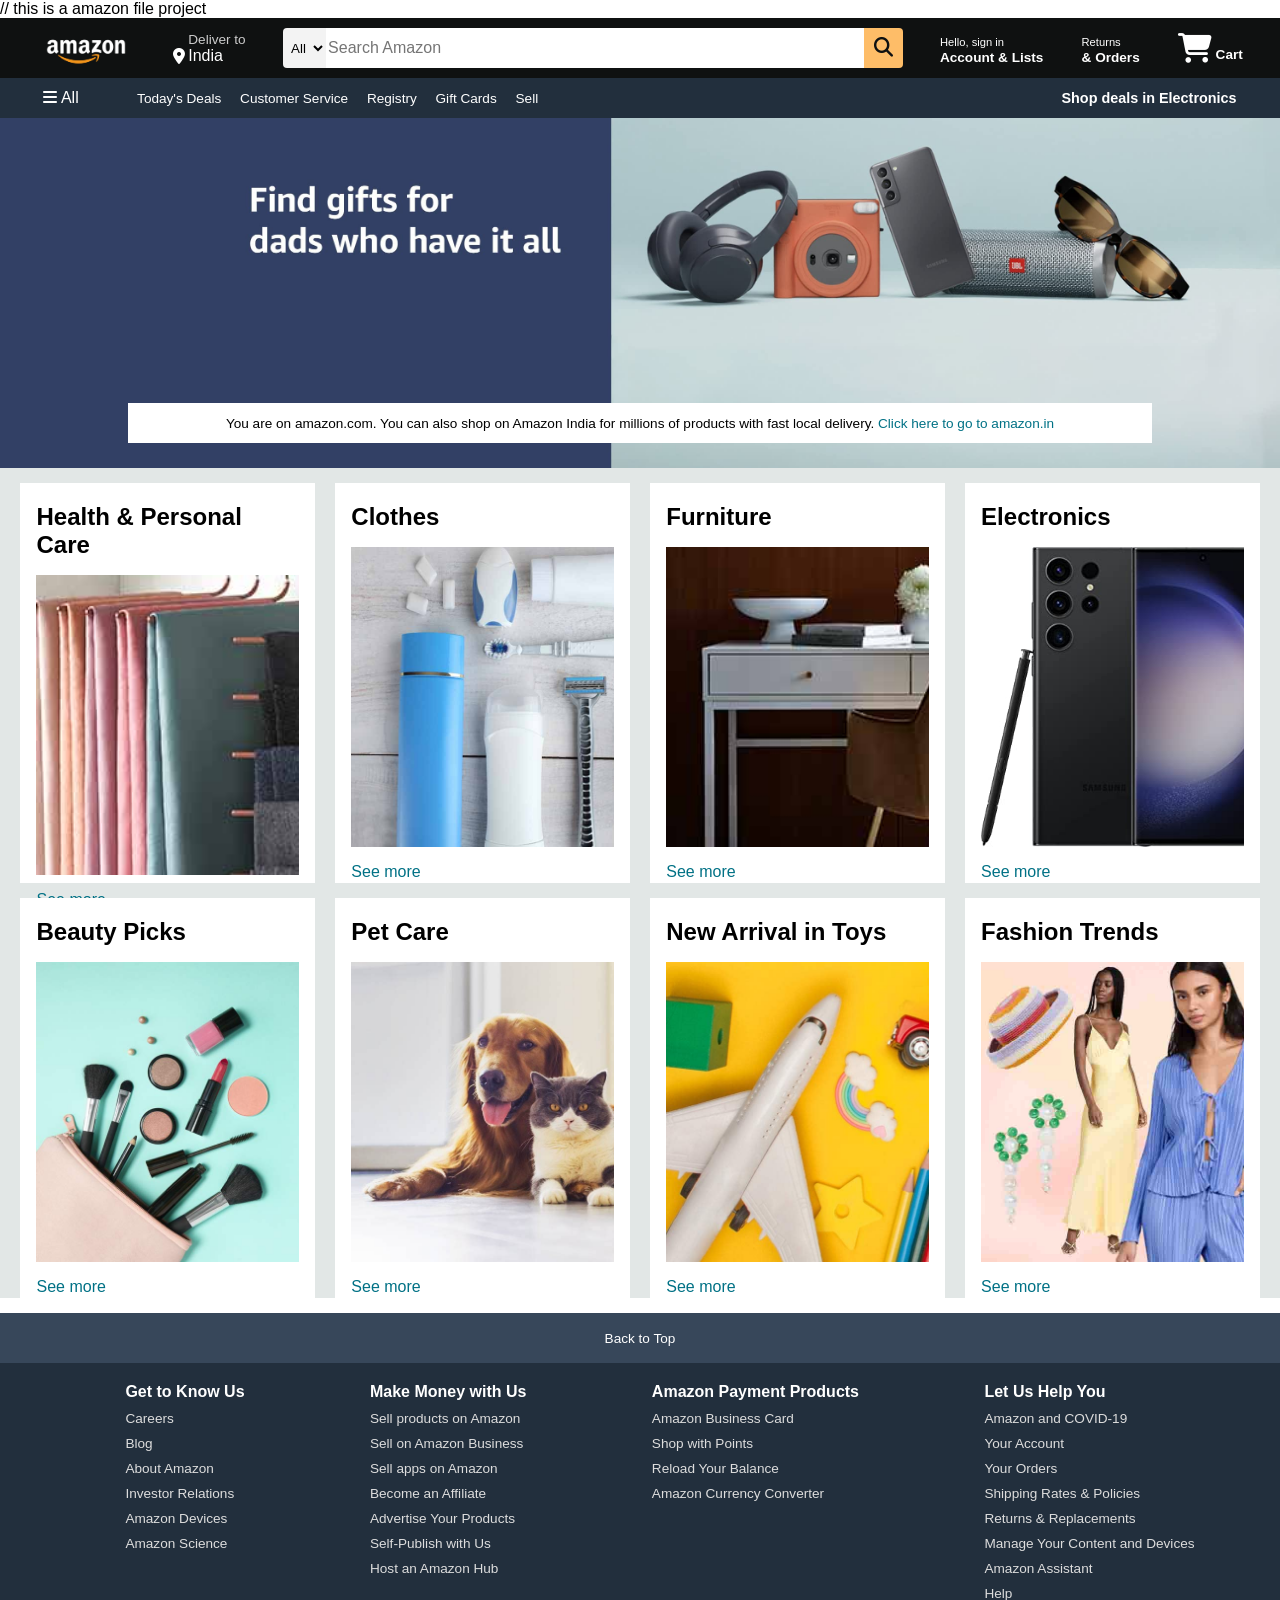
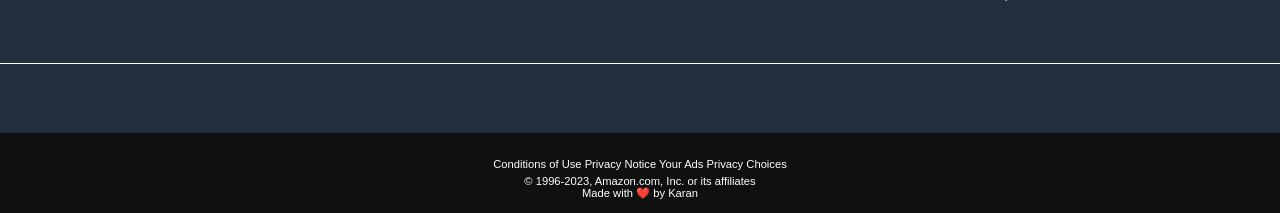
==== RepoClone/index.html @ 6e352149 "Small fix in Index.html" ====
<!DOCTYPE html>
<html lang="en">
<head>
    <meta charset="UTF-8">
    <meta name="viewport" content="width=device-width, initial-scale=1.0">
    <title>Amazon</title>
    <!-- Font Awesome CDN -->
     // this is a amazon file project
    <link rel="stylesheet" href="https://cdnjs.cloudflare.com/ajax/libs/font-awesome/6.4.0/css/all.min.css">
    <link rel="stylesheet" href="style.css">
</head>
<body>
    <header>
        <div class="navbar">
            <div class="nav-logo border">
                <div class="logo"></div>
            </div>

            <div class="nav-address border">
                <p class="add-first">Deliver to</p>
                <div class="add-icon">
                    <i class="fa-solid fa-location-dot"></i>
                    <p class="add-second">India</p>
                </div>
            </div>

            <div class="nav-search">
                <select class="search-select">
                    <option>All</option>
                </select>
                <input placeholder="Search Amazon" class="search-input">
                <div class="search-icon">
                    <i class="fa-solid fa-magnifying-glass"></i>
                </div>
            </div>

            <div class="nav-signin border">
                <p><span>Hello, sign in</span></p>
                <p class="nav-second">Account & Lists</p>
            </div>

            <div class="nav-return border">
                <p><span>Returns</span></p>
                <p class="nav-second">& Orders</p>
            </div>

            <div class="nav-cart border">
                <i class="fa-solid fa-cart-shopping"></i>
                Cart
            </div>
        </div>

        <div class="panel">
            <div class="panel-all">
                <i class="fa-solid fa-bars"></i>
                All
            </div>
            <div class="panel-ops">
                <p>Today's Deals</p>
                <p>Customer Service</p>
                <p>Registry</p>
                <p>Gift Cards</p>
                <p>Sell</p>
            </div>
            <div class="panel-deals">
                Shop deals in Electronics
            </div>
        </div>
    </header>

    <div class="hero-section">
        <div class="hero-msg">
            <p>You are on amazon.com. You can also shop on Amazon India for millions of products with fast local delivery. <a>Click here to go to amazon.in</a></p>
        </div>
    </div>

    <div class="shop-section">
        <div class="box1 box">
            <div class="box-content">
                <h2>Health & Personal Care</h2>
                <div class="box-img" style="background-image: url('box1_image.jpg');"></div>
                <p>See more</p>
            </div>
        </div>
        <div class="box2 box">
            <div class="box-content">
                <h2>Clothes</h2>
                <div class="box-img" style="background-image: url('box2_image.jpg');"></div>
                <p>See more</p>
            </div>
        </div>
        <div class="box3 box">
            <div class="box-content">
                <h2>Furniture</h2>
                <div class="box-img" style="background-image: url('box3_image.jpg');"></div>
                <p>See more</p>
            </div>
        </div>
        <div class="box4 box">
            <div class="box-content">
                <h2>Electronics</h2>
                <div class="box-img" style="background-image: url('box4_image.jpg');"></div>
                <p>See more</p>
            </div>
        </div>
        <div class="box5 box">
            <div class="box-content">
                <h2>Beauty Picks</h2>
                <div class="box-img" style="background-image: url('box5_image.jpg');"></div>
                <p>See more</p>
            </div>
        </div>
        <div class="box6 box">
            <div class="box-content">
                <h2>Pet Care</h2>
                <div class="box-img" style="background-image: url('box6_image.jpg');"></div>
                <p>See more</p>
            </div>
        </div>
        <div class="box7 box">
            <div class="box-content">
                <h2>New Arrival in Toys</h2>
                <div class="box-img" style="background-image: url('box7_image.jpg');"></div>
                <p>See more</p>
            </div>
        </div>
        <div class="box8 box">
            <div class="box-content">
                <h2>Fashion Trends</h2>
                <div class="box-img" style="background-image: url('box8_image.jpg');"></div>
                <p>See more</p>
            </div>
        </div>
    </div>

    <footer>
        <div class="foot-panel1">
            Back to Top
        </div>
        <div class="foot-panel2">
            <ul>
                <p>Get to Know Us</p>
                <a>Careers</a>
                <a>Blog</a>
                <a>About Amazon</a>
                <a>Investor Relations</a>
                <a>Amazon Devices</a>
                <a>Amazon Science</a>
            </ul>
            <ul>
                <p>Make Money with Us</p>
                <a>Sell products on Amazon</a>
                <a>Sell on Amazon Business</a>
                <a>Sell apps on Amazon</a>
                <a>Become an Affiliate</a>
                <a>Advertise Your Products</a>
                <a>Self-Publish with Us</a>
                <a>Host an Amazon Hub</a>
            </ul>
            <ul>
                <p>Amazon Payment Products</p>
                <a>Amazon Business Card</a>
                <a>Shop with Points</a>
                <a>Reload Your Balance</a>
                <a>Amazon Currency Converter</a>
            </ul>
            <ul>
                <p>Let Us Help You</p>
                <a>Amazon and COVID-19</a>
                <a>Your Account</a>
                <a>Your Orders</a>
                <a>Shipping Rates & Policies</a>
                <a>Returns & Replacements</a>
                <a>Manage Your Content and Devices</a>
                <a>Amazon Assistant</a>
                <a>Help</a>
            </ul>
        </div>
        <div class="foot-panel3">
            <div class="logo"></div>
        </div>
        <div class="foot-panel4">
            <div class="pages">
                <a>Conditions of Use</a>
                <a>Privacy Notice</a>
                <a>Your Ads Privacy Choices</a>
            </div>
            <div class="copyright">
                © 1996-2023, Amazon.com, Inc. or its affiliates
                <div>Made with ❤️ by Karan</div>
            </div>
        </div>
    </footer>
</body>
</html>
---- RepoClone/style.css ----
* {
    margin: 0;
    font-family: Arial;
    box-sizing: border-box; 
}

/* Navbar Styling */
.navbar {
    height: 60px;
    background-color: #0f1111;
    color: white;
    display: flex;
    align-items: center;
    justify-content: space-evenly;
}

.nav-logo {
    height: 50px;
    width: 100px;
}

.logo {
    background-image: url("amazon_logo.png");
    background-size: cover;
    height: 50px;
    width: 100%;
}

.border {
    border: 1.5px solid transparent; 
}

.border:hover {
    border: 1.5px solid white;
}

/* Address Box */
.add-first {
    color: #cccccc;
    font-size: 0.85rem;
    margin-left: 15px;
}

.add-second {
    font-size: 1rem;
    margin-left: 3px;
}

.add-icon {
    display: flex;
    align-items: center;
}

/* Search Bar Styling */
.nav-search {
    display: flex;
    justify-content: space-evenly;
    width: 620px;
    height: 40px;
    border-radius: 4px;
}

.nav-search:hover {
    border: 2px solid orange; 
}

.search-select {
    background-color: #f3f3f3;
    width: 50px;
    text-align: center;
    border-top-left-radius: 4px;
    border-bottom-left-radius: 4px;
    border: none;
}

.search-input {
    width: 100%;
    font-size: 1rem;
    border: none;
}

.search-icon {
    width: 45px;
    display: flex;
    justify-content: center;
    align-items: center;
    font-size: 1.2rem;
    background-color: #febd68; 
    border-top-right-radius: 4px;
    border-bottom-right-radius: 4px;
    color: #0f1111;
}


span {
    font-size: 0.7rem;
}

.nav-second {
    font-size: 0.85rem;
    font-weight: 700;
}


.nav-cart i {
    font-size: 30px;
}

.nav-cart {
    font-size: 0.85rem;
    font-weight: 700;
}


.panel {
    height: 40px;
    background-color: #222f3d;
    display: flex;
    color: white;
    align-items: center;
    justify-content: space-evenly;
}

.panel-ops p {
    display: inline;
    margin-left: 15px;
}

.panel-ops {
    width: 70%;
    font-size: 0.85rem;
}

.panel-deals {
    font-size: 0.9rem;
    font-weight: 700;
}


.hero-section {
    background-image: url("hero_image.jpg");
    background-size: cover;
    height: 350px;
    display: flex;
    justify-content: center;
    align-items: flex-end; 
}

.hero-msg {
    background-color: white;
    color: black;
    height: 40px;
    display: flex;
    align-items: center;
    justify-content: center;
    font-size: 0.85rem;
    width: 80%;
    margin-bottom: 25px;
}

.hero-msg a {
    color: #007185;
}


.shop-section {
    display: flex;
    flex-wrap: wrap;
    justify-content: space-evenly;
    background-color: #e2e7e6;
}

.box {
    height: 400px;
    width: 23%;
    background-color: white;
    padding: 20px 0px 15px;
    margin-top: 15px;
}

.box-img {
    height: 300px;
    background-size: cover;
    margin-top: 1rem;
    margin-bottom: 1rem;
}

.box-content {
    margin-left: 1rem;
    margin-right: 1rem;
}

.box-content p {
    color: #007185;
}

/* Footer Styling */
footer {
    margin-top: 15px;
}

.foot-panel1 {
    background-color: #37475a;
    color: white;
    height: 50px;
    display: flex;
    justify-content: center;
    align-items: center;
    font-size: 0.85rem;
}

.foot-panel2 {
    background-color: #222f3d;
    color: white;
    height: 300px;
    display: flex;
    justify-content: space-evenly;
    padding-top: 20px;
}

ul a {
    display: block;
    font-size: 0.85rem;
    margin-top: 10px;
    color: #dddddd;
}

ul p {
    font-weight: 700;
}

.foot-panel3 {
    background-color: #222f3d;
    color: white;
    border-top: 0.5px solid white;
    height: 70px;
    display: flex;
    justify-content: center;
    align-items: center;
}

.foot-panel4 {
    background-color: #0f1111;
    color: white;
    height: 80px;
    font-size: 0.7rem;
    text-align: center;
}

.pages {
    padding-top: 25px;
}

.copyright {
    padding-top: 5px;
}
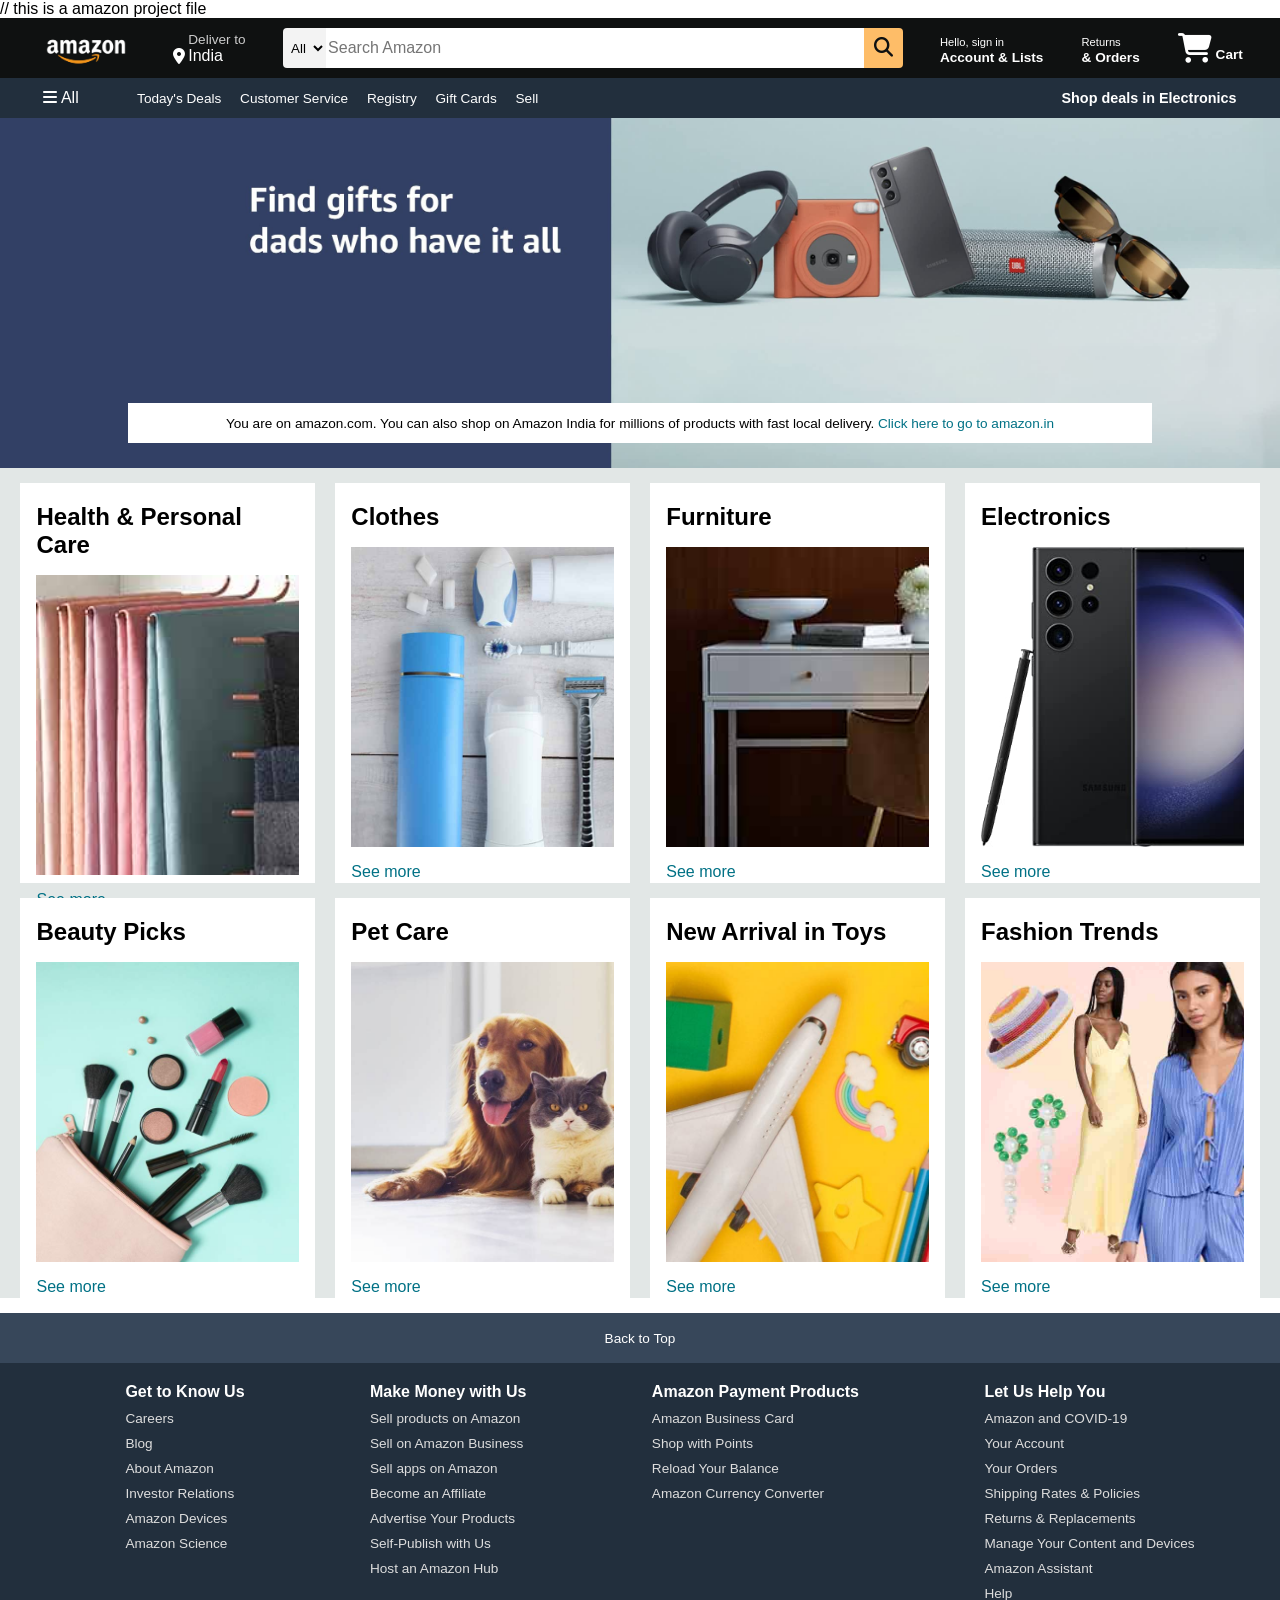
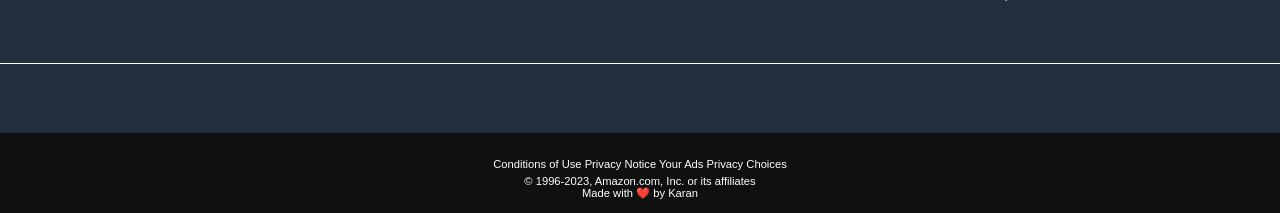
==== commit 9ac4380e: "Small fix in Index.html" ====
--- a/RepoClone/index.html
+++ b/RepoClone/index.html
@@ -5,7 +5,7 @@
     <meta name="viewport" content="width=device-width, initial-scale=1.0">
     <title>Amazon</title>
     <!-- Font Awesome CDN -->
-     // this is a amazon file project
+     // this is a amazon project file
     <link rel="stylesheet" href="https://cdnjs.cloudflare.com/ajax/libs/font-awesome/6.4.0/css/all.min.css">
     <link rel="stylesheet" href="style.css">
 </head>
